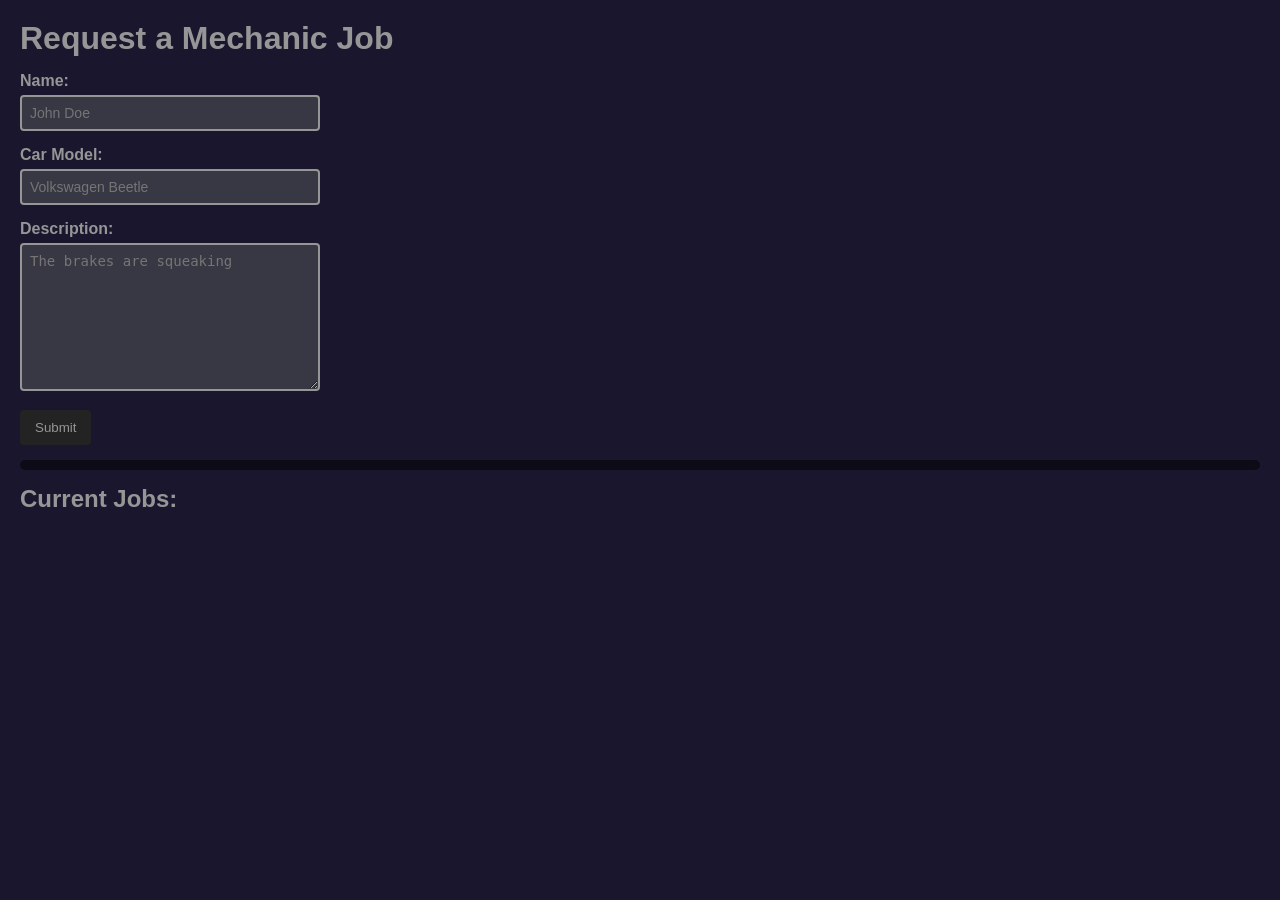
==== index.html @ 0f0c4e83 "fix: rename to index page for GitHub Pages deployment" ====
<!DOCTYPE html>
<html>
    <head>
        <meta charset="UTF-8">
        <title>Mechanic Job Tracker - Customer</title>
        <link rel="stylesheet" href="css/style.css">
        </style>
    </head>
    
    <body>

    <h1>Request a Mechanic Job</h1>

        <div>
            <label for="name">Name: </label>
            <input type="text" id="name" name="name" placeholder="John Doe">
        </div>
        <div>
            <label for="carModel">Car Model: </label>
            <input type="text" id="carModel" name="carModel" placeholder="Volkswagen Beetle">
        </div>
        <div>
            <label for="description">Description: </label>
            <textarea id="description" name="description" placeholder="The brakes are squeaking" cols="30" rows="8"></textarea>
        </div>

        <button type="button" id="submitBtn">Submit</button>

        <hr>

        <h2>Current Jobs:</h2>

        <div id="jobList">
            <!-- Jobs will appear here later -->
        </div>
        
        <script src="js/customer.js"></script>
    </body>

</html>
---- css/style.css ----
* {
    margin: 0;
    padding: 0;
    box-sizing: border-box;
}

body {
    font-family: Arial, sans-serif;
    background-color: #19162e;
    padding: 20px;
    color: #333;
}

body > * {
    margin-bottom: 15px;
}

h1, h2 {
    margin-bottom: 15px;
    color: #969696;
}

label {
    display: block;
    margin-bottom: 5px;
    font-weight: bold;
    color: #969696;
}

input, textarea {
    width: 300px;
    padding: 8px;
    border: 2px solid #969696;
    background-color: #383844;
    color: #969696;
    border-radius: 4px;
    font-size: 14px;
}

textarea {
    resize: vertical;
    min-height: 100px;
    max-height: 300px;
}

button {
    padding: 10px 15px;
    border: none;
    background-color: #232323;
    color: #969696;
    border-radius: 4px;
    cursor: pointer;
}

button:hover {
    background-color: #555;
}

hr {
    border-color: #0c0b16;
    background-color: #0c0b16;
    border-style: solid;
    border-width: 2px;
    padding: 3px;
    border-radius: 10px;
}


.job {
    color: #969696;
    background-color: #383844;
    padding: 10px;
    border-radius: 5px;
    margin-bottom: 10px;
    border: 2px solid #000000;
}

/* diffrent status colors */
.job.waiting {
    background-color: #3a2f00;
    color: #ffcc00;
    border-color: #ffcc00; /* same as border */
}

.job.in_progress {
    background-color: #00243a;
    color: #4db8ff;
    border-color: #4db8ff;
}

.job.done {
    background-color: #0b2f1a;
    color: #4dff88;
    border-color: #4dff88;
}
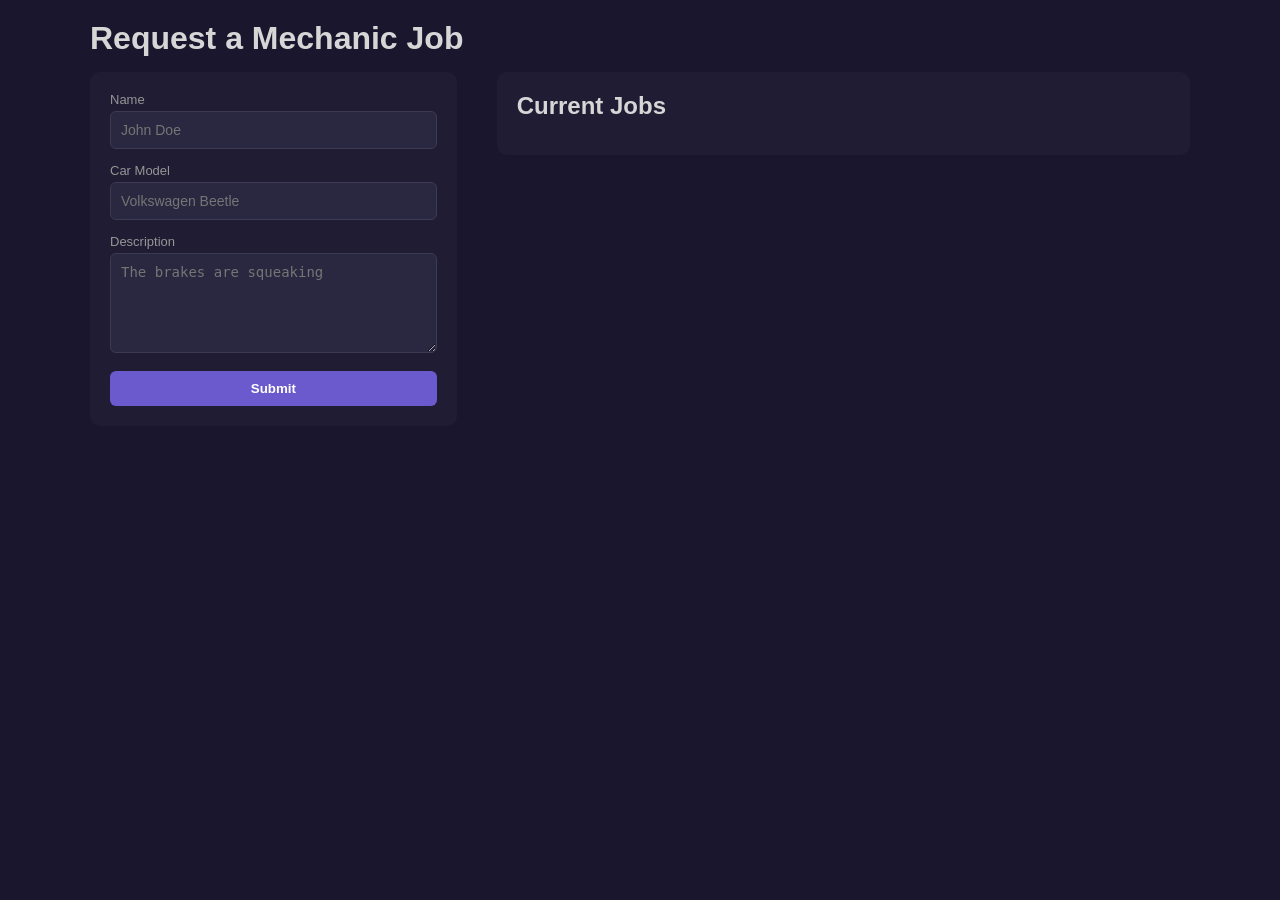
==== commit 27f1c288: "style: improve form UX with focus states and text wrapping rules" ====
--- a/index.html
+++ b/index.html
@@ -1,40 +1,59 @@
 <!DOCTYPE html>
-<html>
-    <head>
-        <meta charset="UTF-8">
-        <title>Mechanic Job Tracker - Customer</title>
-        <link rel="stylesheet" href="css/style.css">
-        </style>
-    </head>
-    
-    <body>
+<html lang="en">
+<head>
+    <meta charset="UTF-8">
+    <title>Mechanic Job Tracker - Customer</title>
+    <link rel="stylesheet" href="css/style.css">
+</head>
 
-    <h1>Request a Mechanic Job</h1>
+<body>
 
-        <div>
-            <label for="name">Name: </label>
-            <input type="text" id="name" name="name" placeholder="John Doe">
-        </div>
-        <div>
-            <label for="carModel">Car Model: </label>
-            <input type="text" id="carModel" name="carModel" placeholder="Volkswagen Beetle">
-        </div>
-        <div>
-            <label for="description">Description: </label>
-            <textarea id="description" name="description" placeholder="The brakes are squeaking" cols="30" rows="8"></textarea>
-        </div>
+<div class="container">
 
-        <button type="button" id="submitBtn">Submit</button>
+    <header class="page-header">
+        <h1>Request a Mechanic Job</h1>
+    </header>
 
-        <hr>
+    <main class="main-layout">
 
-        <h2>Current Jobs:</h2>
+        <section class="form-section">
 
-        <div id="jobList">
-            <!-- Jobs will appear here later -->
-        </div>
-        
-        <script src="js/customer.js"></script>
-    </body>
+            <form id="jobForm">
 
+                <div class="form-group">
+                    <label for="name">Name</label>
+                    <input type="text" id="name" placeholder="John Doe">
+                </div>
+
+                <div class="form-group">
+                    <label for="carModel">Car Model</label>
+                    <input type="text" id="carModel" placeholder="Volkswagen Beetle">
+                </div>
+
+                <div class="form-group">
+                    <label for="description">Description</label>
+                    <textarea id="description" placeholder="The brakes are squeaking"></textarea>
+                </div>
+
+                <button type="submit" id="submitBtn">Submit</button>
+
+            </form>
+
+        </section>
+
+        <section class="jobs-section">
+
+            <h2>Current Jobs</h2>
+
+            <div id="jobList"></div>
+
+        </section>
+
+    </main>
+
+</div>
+
+<script src="js/customer.js"></script>
+
+</body>
 </html>
--- a/css/style.css
+++ b/css/style.css
@@ -7,89 +7,149 @@
 body {
     font-family: Arial, sans-serif;
     background-color: #19162e;
+    color: #969696;
     padding: 20px;
-    color: #333;
 }
 
-body > * {
-    margin-bottom: 15px;
+.container {
+    max-width: 1100px;
+    margin: 0 auto;
+}
+
+.main-layout {
+    display: flex;
+    gap: 40px;
+    align-items: flex-start;
 }
 
 h1, h2 {
     margin-bottom: 15px;
-    color: #969696;
+    color: #d6d6d6;
+}
+
+p, small {
+    color: #b0b0b0;
+}
+
+.form-section,
+.jobs-section {
+    background-color: #1f1c33;
+    padding: 20px;
+    border-radius: 10px;
+}
+
+.form-section {
+    flex: 1;
+    max-width: 400px;
+}
+
+.jobs-section {
+    flex: 2;
+}
+
+.form-section form {
+    display: flex;
+    flex-direction: column;
+    gap: 14px;
 }
 
 label {
+    font-size: 13px;
+    margin-bottom: 4px;
     display: block;
-    margin-bottom: 5px;
-    font-weight: bold;
-    color: #969696;
 }
 
 input, textarea {
-    width: 300px;
-    padding: 8px;
-    border: 2px solid #969696;
-    background-color: #383844;
-    color: #969696;
-    border-radius: 4px;
+    width: 100%;
+    padding: 10px;
+    border: 1px solid #3d3a55;
+    background-color: #2a2740;
+    color: #e0e0e0;
+    border-radius: 6px;
     font-size: 14px;
+    outline: none;
 }
 
 textarea {
+    width: 100%;
+    min-height: 100px;
+    max-height: 250px;
     resize: vertical;
-    min-height: 100px;
-    max-height: 300px;
+}
+
+input:focus, textarea:focus {
+    border-color: #6a5acd;
 }
 
 button {
-    padding: 10px 15px;
+    padding: 10px 14px;
     border: none;
-    background-color: #232323;
-    color: #969696;
-    border-radius: 4px;
+    border-radius: 6px;
+    background-color: #6a5acd;
+    color: white;
+    font-weight: bold;
     cursor: pointer;
+    transition: 0.2s;
 }
 
 button:hover {
-    background-color: #555;
+    background-color: #7b6dff;
+    transform: translateY(-1px);
 }
 
-hr {
-    border-color: #0c0b16;
-    background-color: #0c0b16;
-    border-style: solid;
-    border-width: 2px;
-    padding: 3px;
-    border-radius: 10px;
+.job {
+    background-color: #2a2740;
+    padding: 14px;
+    border-radius: 8px;
+    margin-bottom: 12px;
+    border: 1px solid #3d3a55;
+}
+
+.job h3 {
+    margin-bottom: 6px;
+    font-size: 18px;
+    color: #e6e6e6;
+}
+
+.job p {
+    margin-bottom: 2px;
+    font-size: 16px;
+    white-space: normal;
+    overflow-wrap: break-word;
+    word-break: break-word;
+}
+
+.job small {
+    display: inline-block;
+    margin-top: 8px;
+    padding: 4px 8px;
+    border-radius: 999px;
+    font-size: 12px;
+}
+
+.job.waiting small {
+    background-color: #3a2f00;
+    color: #ffcc00;
+}
+
+.job.in_progress small {
+    background-color: #00243a;
+    color: #4db8ff;
+}
+
+.job.done small {
+    background-color: #0b2f1a;
+    color: #4dff88;
 }
 
 
-.job {
-    color: #969696;
-    background-color: #383844;
-    padding: 10px;
-    border-radius: 5px;
-    margin-bottom: 10px;
-    border: 2px solid #000000;
-}
+/* for mobile flexability */
+@media (max-width: 768px) {
+    .main-layout {
+        flex-direction: column;
+    }
 
-/* diffrent status colors */
-.job.waiting {
-    background-color: #3a2f00;
-    color: #ffcc00;
-    border-color: #ffcc00; /* same as border */
-}
-
-.job.in_progress {
-    background-color: #00243a;
-    color: #4db8ff;
-    border-color: #4db8ff;
-}
-
-.job.done {
-    background-color: #0b2f1a;
-    color: #4dff88;
-    border-color: #4dff88;
+    .form-section {
+        max-width: 100%;
+    }
 }
